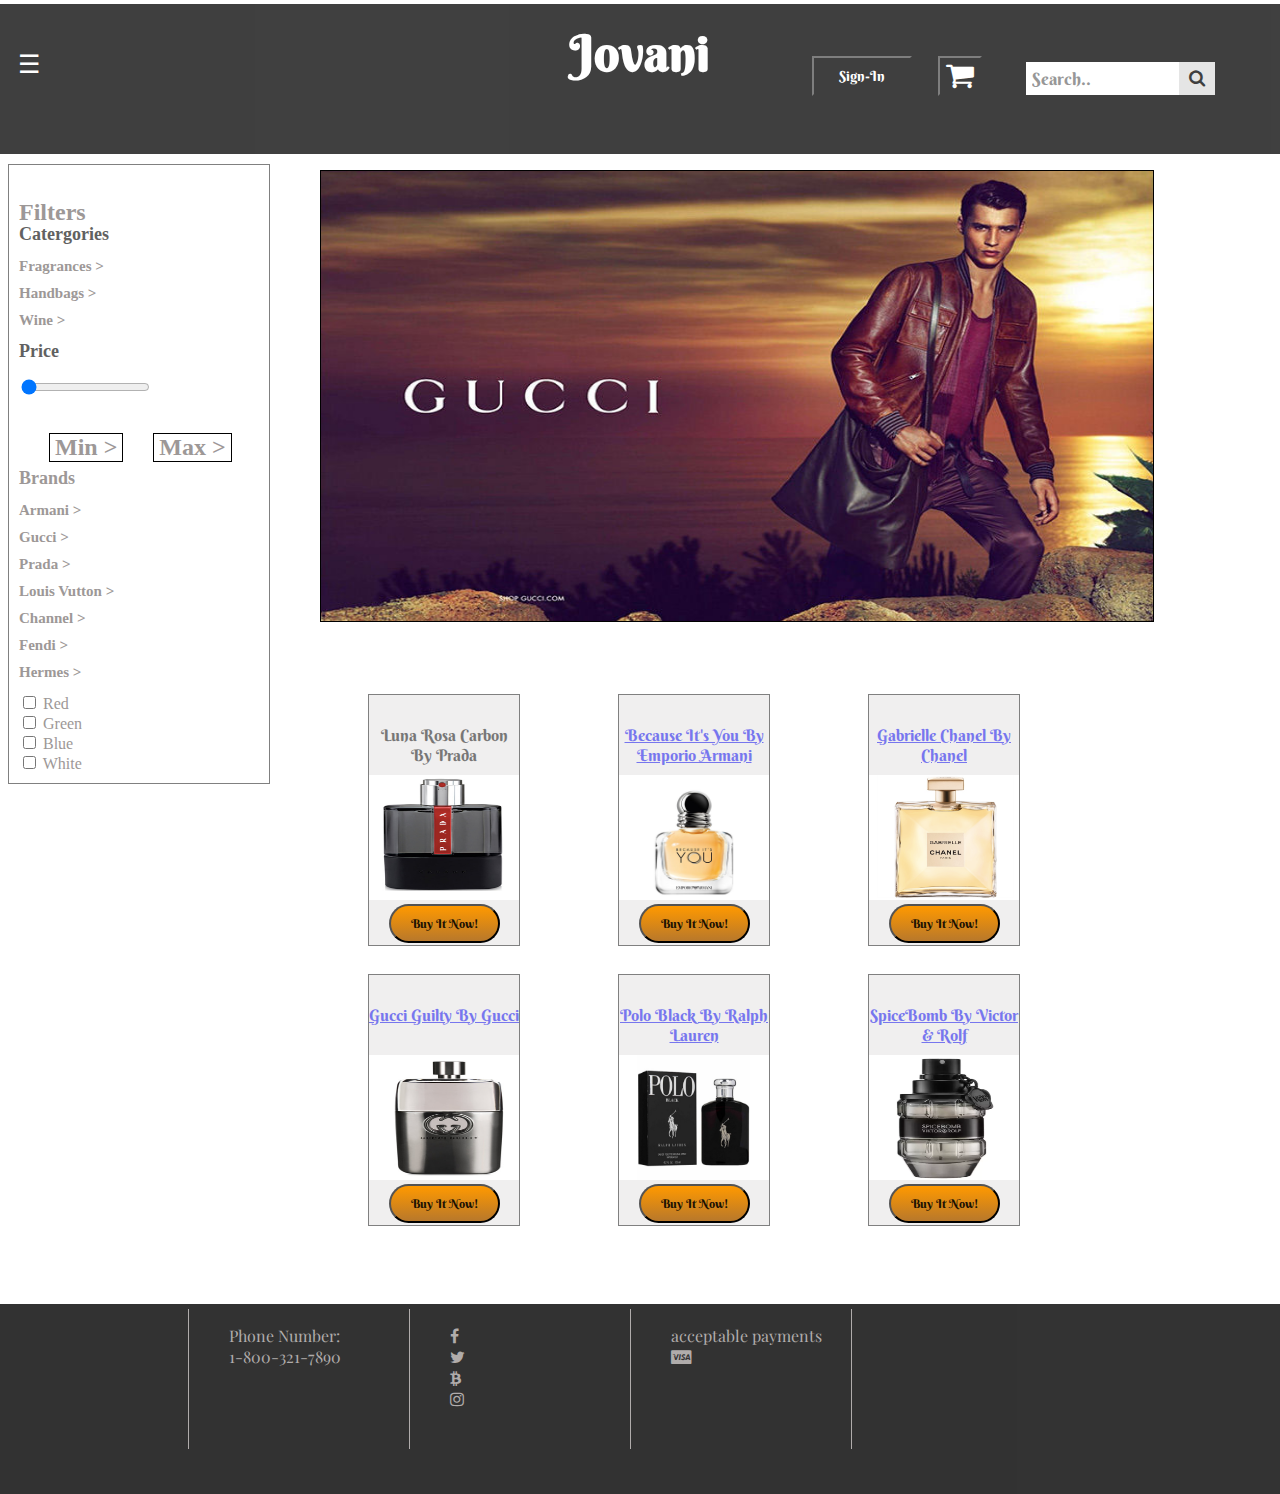
==== header1.html @ bf44b1c7 "Added next product" ====
<!DOCTYPE html>
<html>
	<head>
		<link rel="stylesheet" type="text/css" href="styleSheet.css">
		<link rel="stylesheet" href="https://maxcdn.bootstrapcdn.com/font-awesome/4.5.0/css/font-awesome.min.css">
		<!-- <link href="https://fonts.googleapis.com/css?family=Poppins" rel="stylesheet"> -->
		<link href="https://fonts.googleapis.com/css?family=Berkshire+Swash" rel="stylesheet">
		<link href="https://fonts.googleapis.com/css?family=Playfair+Display" rel="stylesheet">
		<!-- <link href="https://fonts.googleapis.com/css?family=Indie+Flower" rel="stylesheet"> -->
		<title>Luxury Handbags, Fragrances, and Wine</title>
	</head>
	<body>
		<div id="header">
			<h1> Jovani </h1> <!-- random name that I thought of rhymes with Armani combines my Aasim's last name and Jovan's first name  -->
			<p id="userName"></p>
			<button id = "signIt" onclick="openSign()">Sign-In</button>
			<button class = "cart"><i class="fa fa-shopping-cart"></i></button>
			<div class = "topnav">
				<input type ="text" placeholder = "Search..">
				<button type="submit"><i class = "fa fa-search"></i></button> 
			</div>


			<div id= "main"> <!-- Side Navigation Bar-->
				<div id = "mySidenav" class="sidenav">
					<a href = "javascript:void(0)" class ="closebutton" onclick="closeNav()">&times;</a>
					<a href="#">About</a>
					<a href="#">Services</a>
					<a href="#" onclick="extend()" id="invent" >Inventory +</a>
					<div id="expandInventory">
						<a href="#"><p>Armani</p></a>
						<a href="#"><p>Gucci</p></a>
						<a href="#"><p>Prada</p></a>
						<a href="#"><p>Louis Vutton</p></a>
						<a href="#"><p>Channel</p></a>
						<a href="#"><p>Fendi</p></a>
						<a href="#"><p>Hermes</p></a>
					</div>
					<a href="#">Contact</a>
				</div>
				<span onclick="openNav()"><a href="#">&#9776;</a></span>	
			</div>
		</div> <!-- Close side navigation bar-->
	
		<div id="signBg"> <!-- Sign In Form -->
			<div id="signForm">
				<p id="signHead">
					Jovani<br/> Sign in to Jovani
				</p>
				<div id="closeB" title="close sign in form" onclick="closeSign()">
					<p>
						X
					</p>
				</div>
				<input type="text" id="myText" value="" placeholder="User Name"> <br/>
				<form>
					<input type="text" name="password" placeholder="Password"><br/>		
				</form><br/>
				<input id="subButton" type="submit"  onclick="submitSign()">
				<a href="#" id="forgotPasword">Forgot Pasword</a> 
			</div>
		</div> <!-- end of sign in form -->
				<!--- SlideShow block start -->
		<div class"slideShow" style="max-width:200px">
			<img class="slidePic" src="images/handBags.jpg" style="width:65%">
			<img class="slidePic" src="images/handBags2.jpg" style="width:65%">
			<img class="slidePic" src="images/handBags3.jpg" style="width:65%">
			<img class="slidePic" src="images/Gucci-Mini-Fragrance-Set-for-Women-4-.jpg" style="width:65%">
		</div>
				<!-- SlideShow end -->
		<div class="sideBar">
			<h1>Filters</h1>
			<break>
			<h2>Catergories</h2>
			<h3><a href="#">Fragrances ></a></h3>
			<h3><a href="#">Handbags ></a> </h3>
			<h3><a href="#">Wine ></a> </h3>
			<h2>Price</h2>
			<input type="range" min="0" value="10" max="100000" class="slider" id="sideBarSlider">
			<div class="priceButtonsSideBar">
				<div class="Button">
					<a href="#"><h1>Min ></h1></a>
				</div>
				<div class="Button">
					<a href="#"><h1>Max > </h1></a>
				</div>
			</div>
			<br/><br/><br/>
			<h2><a href="#">Brands</h2>
			<h3><a href="#">Armani ></a></h3>
			<h3><a href="#">Gucci ></a> </h3>
			<h3><a href="#">Prada > </a></h3>
			<h3><a href="#">Louis Vutton ></a> </h3>
			<h3><a href="#">Channel ></a></h3>
			<h3><a href="#">Fendi ></a></h3>
			<h3><a href="#">Hermes ></a></h3>
			<div class="checkboxSideBox">
				<label> 
					<input type="checkbox" >
						Red
				</label>
				<br/>
				<label> 
					<input type="checkbox" >
						Green
				</label>
				<br/>
				<label> 
					<input type="checkbox" >
						Blue
				</label>
				<br/>
				<label> 
					<input type="checkbox" >
						White
				</label>
				<br/>
			</div>
		</div>

		<div class = "products"> <!--this is the section for products -->

			<div class = "itemBlob">
				<div class = "itemHead">
					<p>Luna Rosa Carbon By Prada</p>
				</div>
				<div class = "itemImage">
					<img src="images/perfume2.jpg" alt = "perfume">
				</div>
				<div class = "itemBottom">
					<button class = "buy">Buy It Now!</button>
				</div>
			</div>

			<a href = "#" id = "modalPopup" onclick="modalOpen()">
			<div class = "itemBlob" id = "p1">
				<div class = "itemHead">
					<p>Because It's You By Emporio Armani</p>
				</div>
				<div class = "itemImage" id = "itemImage1">
					<img src="images/perfume1.jpg" alt = "perfume">
				</div></a>
				<div class = "itemBottom">
					<button class = "buy">Buy It Now!</button>
				</div>

			<div id = "itemPop">
	<!-- <div id = "itemPopout">
		<p id= "itemName">
		</p>
	<div id = "closeI" title="close product popout" onclick="closePop">

	<p>X</p>
 -->
 			<!-- <button id = "myBtn">Open Modal </button> -->

 			<div id = "myModal" class = "modal">
 			
 			<div class ="modal-content">
 				<span class = "close">&times;</span>
 			
 			<img id = "modalImage" src = "images/perfume1.jpg" >
 			<p>Fragrance for her with notes of Vanilla, Raspberry and Rose. The fragrance plays with her powers of seduction as vanilla mixes with musk, revealing a complex and incredibly deep sensuality. Bold and immediately captivating, her fragrance expresses the urgency of a love that takes every chance to declare itself: BECAUSE IT’S YOU. </p>
 			<button class = "priceAndPurchase">1.7 fl oz 59.99</button>

				</div>
			</div>
			</div>
		</div>

		<a href = "#" id = "modalPopup" onclick="modalOpen()">
			<div class = "itemBlob" id = "p2">
				<div class = "itemHead">
					<p>Gabrielle Chanel By Chanel</p>
				</div>
				<div class = "itemImage">
					<img src="images/perfume4.jpg" alt = "perfume">
				</div>
		</a>
				<div class = "itemBottom">
					<button class = "buy">Buy It Now!</button>
				</div>
			</div>
			
			
			<a href = "#" id = "modalPopup" onclick="modalOpen()">
			<div class = "itemBlob" id = "p3">
				<div class = "itemHead">
					<p>Polo Black By Ralph Lauren</p>
				</div>
				<div class = "itemImage">

					<img src="images/perfume3.jpg" alt = "perfume">
				</div>
		</a>
				<div class = "itemBottom">
					<button class = "buy">Buy It Now!</buttaon>
				</div>
			
				</div>
			<a href = "#" id = "modalPopup" onclick="modalOpen()">
			<div class = "itemBlob" id = "p4">
				<div class = "itemHead">
					<p>Gucci Guilty By Gucci</p>
				</div>
				<div class = "itemImage">
					<img src="images/perfume5.jpg" alt = "perfume">
				</div>
		</a>
				<div class = "itemBottom">
					<button class = "buy">Buy It Now!</button>
				</div>
			</div>
				
				<a href = "#" id = "modalPopup" onclick="modalOpen()">
			<div class = "itemBlob" id = "p5">
				<div class = "itemHead">
					<p>SpiceBomb By Victor & Rolf</p>
				</div>
				<div class = "itemImage">

					<img src="images/perfume6.jpg" alt = "perfume">
				</div>
		</a>
				<div class = "itemBottom">
					<button class = "buy">Buy It Now!</buttaon>
				</div>
			
				</div>

		</div>

		</div>


			<!-- <a href = "#" id = "modalPopup" onclick="modalOpen()">
			<div class = "itemBlob" id = "p3">
				<div class = "itemHead">
					<p>Because It's You By Emporio Armani</p>
				</div>
				<div class = "itemImage">
					<img src="images/perfume1.jpg" alt = "perfume">
				</div>
		</a>
				<div class = "itemBottom">
					<button class = "buy">Buy It Now!</button>
				</div>
			</div>

			<a href = "#" id = "modalPopup" onclick="modalOpen()">
			<div class = "itemBlob" id = "p4">
				<div class = "itemHead">
					<p>Because It's You By Emporio Armani</p>
				</div>
				<div class = "itemImage">
					<img src="images/perfume1.jpg" alt = "perfume">
				</div>
		</a>
				<div class = "itemBottom">
					<button class = "buy">Buy It Now!</button>
				</div>
			</div>

			<a href = "#" id = "modalPopup" onclick="modalOpen()">
			<div class = "itemBlob" id = "p5">
				<div class = "itemHead">
					<p>Because It's You By Emporio Armani</p>
				</div>
				<div class = "itemImage">
					<img src="images/perfume1.jpg" alt = "perfume">
				</div>
		</a>
				<div class = "itemBottom">
					<button class = "buy">Buy It Now!</button>
				</div>
			</div>

			<a href = "#" id = "modalPopup" onclick="modalOpen()">
			<div class = "itemBlob" id = "p6">
				<div class = "itemHead">
					<p>Because It's You By Emporio Armani</p>
				</div>
				<div class = "itemImage">
					<img src="images/perfume1.jpg" alt = "perfume">
				</div>
		</a>
				<div class = "itemBottom">
					<button class = "buy">Buy It Now!</button>
				</div>
			</div>

			<a href = "#" id = "modalPopup" onclick="modalOpen()">
			<div class = "itemBlob" id = "p7">
				<div class = "itemHead">
					<p>Because It's You By Emporio Armani</p>
				</div>
				<div class = "itemImage">
					<img src="images/perfume1.jpg" alt = "perfume">
				</div>
		</a>
				<div class = "itemBottom">
					<button class = "buy">Buy It Now!</button>
				</div>
			</div>

			<a href = "#" id = "modalPopup" onclick="modalOpen()">
			<div class = "itemBlob" id = "p8">
				<div class = "itemHead">
					<p>Because It's You By Emporio Armani</p>
				</div>
				<div class = "itemImage">
					<img src="images/perfume1.jpg" alt = "perfume">
				</div>
		</a>
				<div class = "itemBottom">
					<button class = "buy">Buy It Now!</button>
				</div>
			</div> -->

		<!-- <div id="body">
			<div class="itemBlock"> <! here starts the division for item description with picture  -->
				<!-- <div class="itemBlockHeder"> --> <!-- this is the heder for the item division -->
					<!-- <a href="#"><h1>Name Of The Poduct</h1></a> -->
			<!-- 	</div>	 -->						<!-- ending the header division of the item  -->
				<!-- <div class="itemBlockBody" --><!--  this is the division for the body of the item where the pictures will take a place  -->
					<!-- <img src="images/perfume1.jpg" alt="parfume"> --> <!-- this is the image of the product -->
				<!-- </div> -->						<!-- end of the body devision for the item  -->
				<!-- <div class="itemBlockFooter"> --><!--  this is the footer of the item devision where we preset price etc... -->
					 						<!-- ending of the footer of the item devision  -->
			<!-- </div>	 -->				<!-- here ends the division for item description with picture  -->
			<!-- <h1>this is body</h1> -->
		<!-- </div> -->
		
		<div id="donut">
			<div class="donutBox">
				<ul>
					<li>Phone Number:</li>
					<li><a href="#">1-800-321-7890</a></li>
				</ul>
			</div>
			<div class="donutBox">
				<ul>
					<li><a href="https://www.facebook.com" target="_blank"><i class="fa fa-facebook"></i></a></li>
					<li><a href="https://www.twitter.com" target="_blank"><i class="fa fa-twitter"></i></a></li>
					<li><a href="https://commerce.coinbase.com/shopify" target="_blank"><i class="fa fa-bitcoin"></i></a></li>
					<li><a href="https://www.instagram.com" target="_blank"><i class="fa fa-instagram"></i></a></li>
				</ul>
			</div>
			<div class="donutBox">
				<ul>
					<li>acceptable payments</li>
					<li><i class="fa fa-cc-visa"></i></li>
				</ul>
			</div>
			<div class="donutBox">
			</div>
		</div> 
	</body>

</html>

<script> 
//////////////////////////////////////////////////////////////////
// side navigation
function openNav() { 
	document.getElementById("mySidenav").style.width = "250px"; 
}
function closeNav() {
	document.getElementById("mySidenav").style.width = "0px";
}
</script>
<script type="text/javascript">
function extend(){
	var ch = document.getElementById("expandInventory");
	if(ch.style.display==="none"){
		ch.style.display ="block";
		document.getElementById("invent").innerHTML ="Inventory -"
	}
	else{
		ch.style.display = "none";
		document.getElementById("invent").innerHTML ="Inventory +"
	}
}
// ending side navigation
////////////////////////////////////////////////////////////

////////////////////////////////////////////////////////////
// slideShow function
var slidePosition = 0;
		slide();
		function slide (){
			var x;
			var y= document.getElementsByClassName("slidePic");
			for(x = 0; x< y.length; x++){
				y[x].style.display = " none ";			
			}
			slidePosition++;
			if( slidePosition > y.length) {slidePosition = 1}
			y[slidePosition - 1].style.display = "block";
			setTimeout(slide, 2000);
		}
// end of slideShow
///////////////////////////////////////////////////////////
	
</script>

<script type="text/javascript">
	
	var signDiv = document.getElementById("signBg");
function openSign(){
		signDiv.style.display = "block";
	}
	function closeSign(){
		signDiv.style.display = "none";
	}
	function submitSign(){
		
		var b = document.getElementById("signIt");
		var n = document.getElementById("myText").value;
		signDiv.style.display = "none";
		b.style.display ="none";
		document.getElementById("userName").innerHTML = "Welcome "+ n;
	}
</script>

<script> //The following code is used to make popups of the products


var modal = document.getElementById('myModal');
// var btn = document.getElementById('myBtn');
// var itemImage2 = document.getElementById('perfume').src;

var span = document.getElementsByClassName("close")[0];

// btn.onclick = function() {
// 	modal.style.display = "block";
// }
span.onclick = function() {
	modal.style.display = "none";
}
// document.getElementById(modalImage).src = itemImage2;
window.onclick = function(event) {
	if(event.target == modal) {
		modal.style.display = "none";
	}
};
</script>
<script>
function modalOpen(){
	modal.style.display = "block"
} 

// window.onclick = function(event){
// 	if(event.target == modal) {
// 		modal.style.display = "none";
// 	}
// }
</script>

<!-- utilized some Javascript functions to make the nav bar open and close  -->
---- styleSheet.css ----
@media(max-width: 3400px) {

#header{
	max-width: 1300px;
	height: 100px;
	max-width: 3300px;
	height: 150px;
	/*border: 2px solid red;*/
	background: black;
	/*font-family: 'Popins', sans-serif;*/
	/*font-family: 'Indie Flower', cursive;*/
	font-family: 'Berkshire Swash', cursive;
	color: white;
	text-align:center;
	opacity: .75;
	margin: -30px -10px 0px -10px;
	/*margin: -21px -20px 0px -10px;*/
}
h1 {
	position:relative;
	top:18.5px;
	font-size:50px;
}

body {
	
}
#signBg{
	position: fixed;
	top:0;
	left: 0;
	width:100%;
	height:100%;
	background-color: rgba(0, 0, 0, 0.7);
	display: none;
	z-index: 2;
	
}
#signForm{
	position: absolute;
	width: 400px;
	height: 300px;
	border: 1px solid black;
	background-color: white;
	top:50%;
	left:50%;

	margin-top: -250px;
	margin-left: -100px;
	box-shadow: 0 5px 5px 0px black	;

}
#signForm input{
	margin:10px 0 0 5px;
	padding: 10px;
	width:90%;
	border-radius: 5px;
	text-align: center;
}
#subButton{
	margin: -10px 0 0 16.5px !important;
	background-color: gray;
	color:white;
	cursor: pointer;
}
#closeB{
	position: absolute;
	width: 25px;
	height: 25px;
	border: 2px solid white;
	border-radius: 50%;
	text-align:center;
	top:5px;
	right:5px;
	font-weight: bold;
	cursor: pointer;

}
#closeB p{
	margin-top:5px;
	color:white;
}
#signHead{
	background-color: black;
	color: white;
	opacity: 0.7;
	text-align: center;
	margin-top: 0px;
}
#forgotPasword{
	color:red;
	text-decoration: none;
	text-align: center;
	float:right;
	margin:10px;
}
/*#userName{
	color:white;
	z-index: 2;
}*/
.buy{
  background: #ff9900;
  background-image: -webkit-linear-gradient(top, #ff9900, #b8782b);
  background-image: -moz-linear-gradient(top, #ff9900, #b8782b);
  background-image: -ms-linear-gradient(top, #ff9900, #b8782b);
  background-image: -o-linear-gradient(top, #ff9900, #b8782b);
  background-image: linear-gradient(to bottom, #ff9900, #b8782b);
  -webkit-border-radius: 28;
  -moz-border-radius: 28;
  border-radius: 28px;
  font-family: Georgia;
  color: #1a1103;
  font-size: 12px;
  padding: 10px 20px 10px 20px;
  text-decoration: none;
  font-family: 'Berkshire Swash', cursive;
}

.buy:hover{
  background: #3cb0fd;
  background-image: -webkit-linear-gradient(top, #3cb0fd, #3498db);
  background-image: -moz-linear-gradient(top, #3cb0fd, #3498db);
  background-image: -ms-linear-gradient(top, #3cb0fd, #3498db);
  background-image: -o-linear-gradient(top, #3cb0fd, #3498db);
  background-image: linear-gradient(to bottom, #3cb0fd, #3498db);
  text-decoration: none;
  cursor:pointer;
}
.slidePic{
	position:absolute !important;
	top:170px;
	left:320px !important;
	width:100px;
	height:450px;
	border:1px solid black;
}
/*
#body{
	max-width:1700px;
	height:800px;
	max-width:3700px;
	height:600px;
	border: 2px solid blue;
	margin: -22px -20px 0px -10px;
	background-color:white;
}*/
.topnav button{
	float:right;
	position:relative;
	left:300px;
	bottom:45px;
	padding:6px 10px;
	margin-top: 8px;
	margin-right: 16px;
	background: #ddd;
	font-size:17.5px;
	border: none;
	cursor: pointer;
	/*overflow:hidden;
	background-color: #e9e9e9;*/
}
/*.fas {
	float: right;
	font-size:17px;
	/*float:left;*/
.cart{
	float:right;
	position:relative;
	bottom:43px;
	left:-180px;
	background:black;
	color:white;
	font-size: 30px;
	cursor: pointer;

}

}

.topnav input[type=text] {
	float:right;
	position: relative;
	left: 95px;
	bottom:45px;
	padding:6px;
	border: none;
	margin-top: 8px;
	margin-right: 16px;
	font-size: 17px;
	font-family: 'Berkshire Swash', cursive;
}
.sidenav{ /*this is the side navigation bar itself */
	height:100%;
	width: 0;
	position: fixed;
	z-index:3; /*the zindex allows us to keep the side nav in front of the screen*/ 
	top: 0; /*utilized for the position of the start point of drawing*/
	left: 0;
	background-color: black;
	overflow-x: hidden;
	padding-top: 60px;
	transition: 0.5s; /*this element did not seem to work since it was not highlighted blue */


}
.sidenav a{ /*this is the interaction between the side nav and navigation on the website*/
	padding: 8px 8px 8px 32px;
	text-decoration: none;
	font-size: 25px;
	color: #818181;
	display: block;
	transition: 0.3s;
}
.sidenav a:hover{ /*this is the ability to hover over the side nav*/
	color: #f1f1f1;
}
.sidenav .closebtn { /*this is used to close the side nav "x-button"*/
	position: absolute;
	top: 0;
	right: 25px;
	font-size: 36px;
	margin-left: 50px;
}
#expentInventory{
	display: none;
	
}
#expentInventory a{
	padding: 0;
	margin-left:32px;
	font-size: 16px !important;
}

#main { /*this was in order to maintain the positioning of the overall nav bar */
	transition: margin-left .5s;
	padding: 20px;
}
#main a{
	text-align: left;
	text-decoration: none;
	color:white;
}
#main span{
	float:left;
	position: relative;
	top: -70px;
	font-size:25px;
}
@media screen and (max-height: 450px) {
	.sidenav {padding-top: 15px;}
	.sidenav a{font-size: 18px;}
}
.modal {
	display:none;
	position:fixed;
	z-index:1;
	left:0;
	top:0;
	width:100%;
	height:100%;
	overflow:auto;
	background-color:rgb(0, 0, 0);
	background-color:rgb(0,0,0,0.4);
}
.modal-content{
	background-color: #fefefe;
	margin:15% auto;
	padding:20px;
	border: 1px solid #888;
	width: 80%;
}
.close {
	color:#aaa;
	float:right;
	font-size:28px;
	font-weight:bold;
}
.close:hover,
.close:focus {
	color:black;
	text-decoration:none;
	cursor:pointer;
}
.itemBlob{    
	width:150px;
	height:250px;
	border: 1px solid gray;
	background-color: #f0efef;
	margin: 30px;
	margin: 10px 10px 10px 10px;
	/*float:right;*/
	/*float:left;*/
	/*position:relative !important;
	top:-600px !important;*/
	/*bottom: ;*/
	/*ottom: 400px;*/
	/*right:  300px;*/
}
/*made change*/
.products{
	position:relative !important;
	top:-100px !important;
	left:350px;
	right:0px;
	height:500px;
	width:500px;
/*end change*/
} /* closing the item block */
#p1 {
	/*float:left;*/
	position:relative;
	top:-262px;
	left:250px;
}					
#p2 {
	position:relative;
	top:-524px;
	left:500px;
}
#p3{
	position:absolute;
	top:270px;
	left:250px;
}
#p4{
	position:absolute;
	top:270px;
}
#p5{
	position:absolute;
	top:270px;
	left:500px;
}
/*itemBox a{
	text-de*/ /* style for the links in the item block */
.imagePosition{
	position:relative;
}
.itemHead{  /*new devision inside the item block that present the header of the devision */
	height:50px;
	margin-top:30px;
	font-family: 'Berkshire Swash', cursive;
	text-align:center;
	/*background: gray;*/
	opacity: 0.5;
} /* closing the header division of the item block devision */
.itemImage img{ 
	width:150px;
	height:125px;
	 /*styling the images inside of the item block */
}					/* closing images styling */
.itemBottom {  /*style for the paragraph of the footer devision that is part of the item block */
	text-align: center; /* givin center align to the paragraph */
}						/* closing paragraph style */
#donut{ 		/*starting style for the footer of the page*/
	position:relative;
	top:0px;
	max-width:3300px;
	height:180px;
	background-color: black;
	opacity: .8;
	color: black;
	font-family: 'Playfair Display', serif;
	/*margin: -23px 6px 0px -10px;*/
	padding: 5px 0px 5px 170px;
	margin:10px -20px -10px -10px;
}
.donutBox{
	/*text-align: center;*/
	float:left;
	margin-left:20px;
	width:200px;
	height:140px;
	border-left: 1px solid #9D9897;
	color:#9D9897;
	padding: 0;
}
.donutBox a{
	text-decoration: none;
	color:#9D9897;
}
.donutBox ul{
	list-style-type: none;
}
#signIt{ /* This is the sign in button, will turn this into class */ 
	float: right;
	position:relative;
	top: -43px;
	right: 350px;
	width: 100px;
	height: 40px;
	background-color:black;
	color: white;
	font-size:14px;
	font-family: 'Berkshire Swash', cursive;
	/*padding-right:20px;*/
	/*margin-right:20px;*/
	display: block;
	cursor: pointer;
}
#userName{
	color: white;
	font-size: 20px;
	float: right;
	padding-right: 20px;
}
.sideBar{
	margin-top:30px;
	width:250px;
	/*height:600px;*/
	border: 1px solid gray;
	/*font-family: 'Source Sans Pro', sans-serif;*/
	color:#9D9897;
	padding:0px 0px 10px 10px;
	margin:10px 0 10px 0;
}
.sideBar a{
	text-decoration: none;
	color:#9D9897;
}
.sideBar h1{

	font-size:x-large;
}
.sideBar h2{
	font-size: 18px;
	color: rgb(97, 97, 97);
}
.sideBar h3{
	font-size: 15px;
	line-height:0.8;
}
.Button{
	float:left;
	margin-left:30px;
	/*padding:0px 5px 0px 5px;
	border: 1px solid black;*/

}
.Button h1{
	border:1px solid black;
	padding: 0 5px 0 5px;
}
.Button a{
	text-decoration: none;
	color:#9D9897;
}
.slider: webkit-slider-thumb{
	border-radius: 50%;
}
}
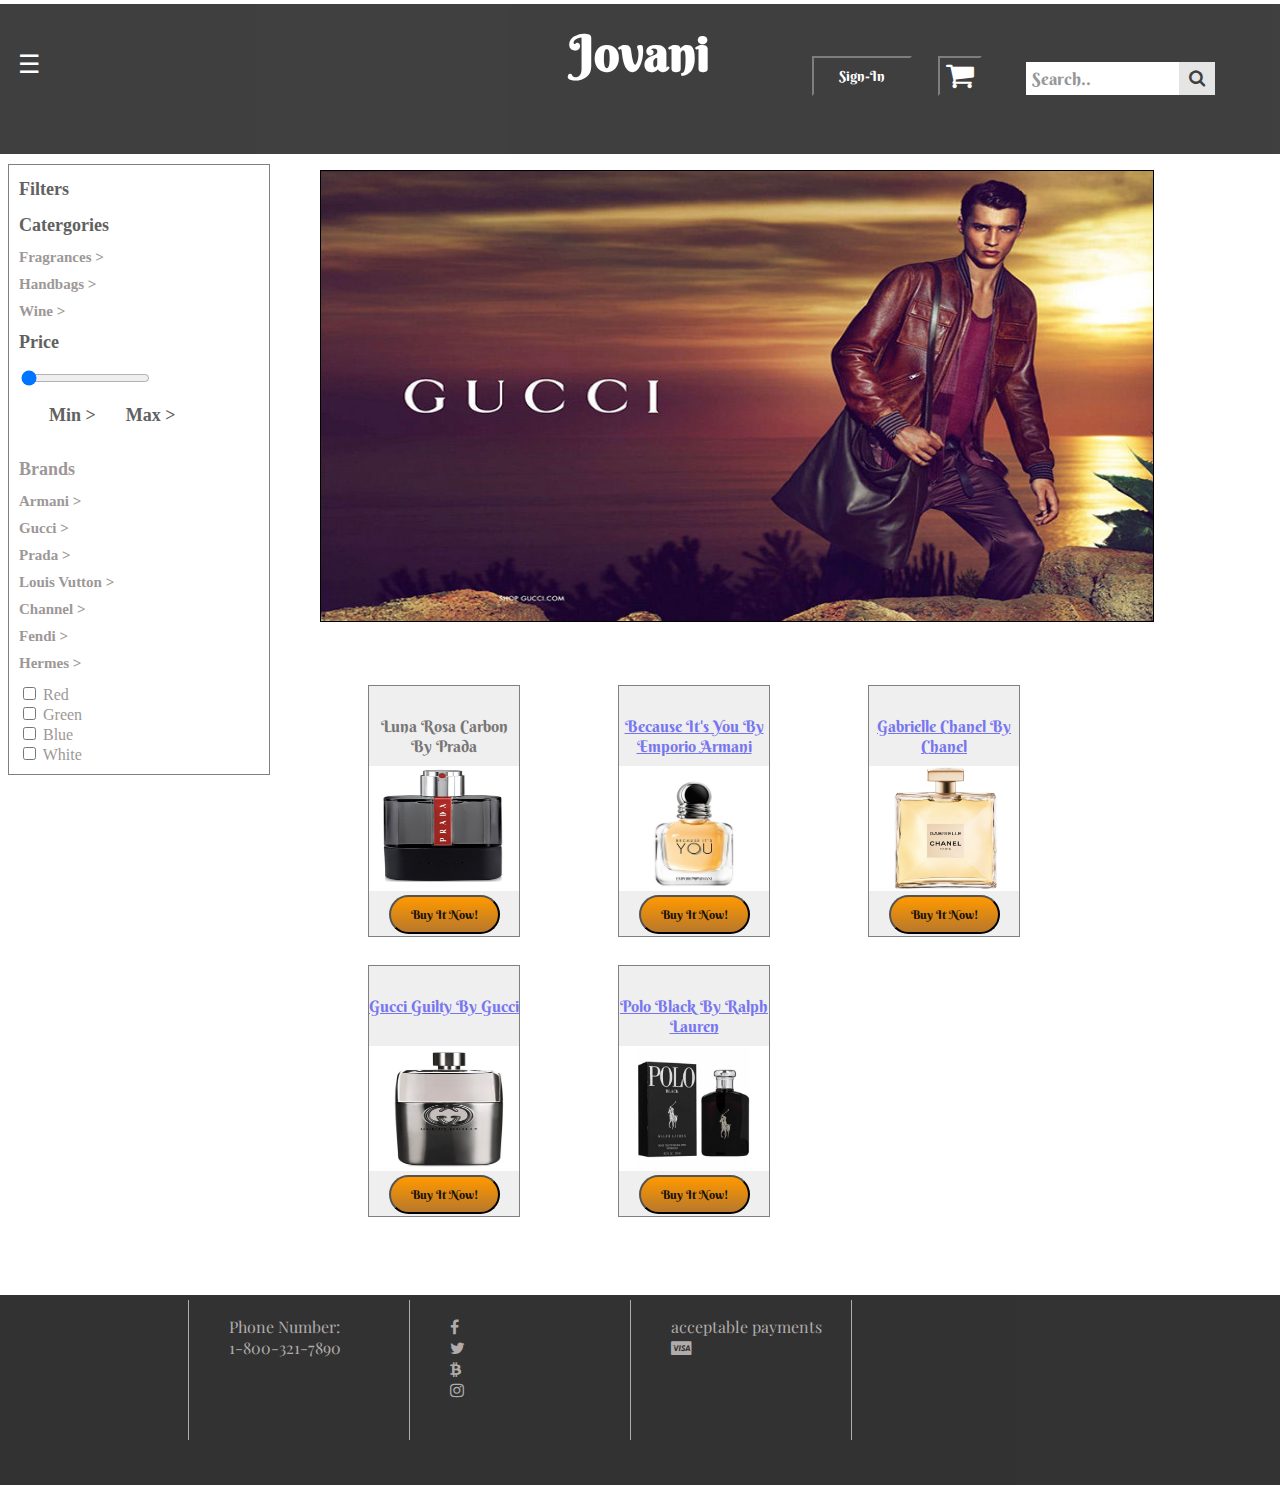
==== commit 1533c182: "fixed" ====
--- a/header1.html
+++ b/header1.html
@@ -27,7 +27,7 @@
 					<a href="#">About</a>
 					<a href="#">Services</a>
 					<a href="#" onclick="extend()" id="invent" >Inventory +</a>
-					<div id="expandInventory">
+					<div id="expentInventory">
 						<a href="#"><p>Armani</p></a>
 						<a href="#"><p>Gucci</p></a>
 						<a href="#"><p>Prada</p></a>
@@ -69,7 +69,7 @@
 		</div>
 				<!-- SlideShow end -->
 		<div class="sideBar">
-			<h1>Filters</h1>
+			<h2>Filters</h2>
 			<break>
 			<h2>Catergories</h2>
 			<h3><a href="#">Fragrances ></a></h3>
@@ -79,10 +79,10 @@
 			<input type="range" min="0" value="10" max="100000" class="slider" id="sideBarSlider">
 			<div class="priceButtonsSideBar">
 				<div class="Button">
-					<a href="#"><h1>Min ></h1></a>
+					<a href="#"><h2>Min ></h2></a>
 				</div>
 				<div class="Button">
-					<a href="#"><h1>Max > </h1></a>
+					<a href="#"><h2>Max > </h2></a>
 				</div>
 			</div>
 			<br/><br/><br/>
@@ -189,7 +189,7 @@
 					<p>Polo Black By Ralph Lauren</p>
 				</div>
 				<div class = "itemImage">
-
+				
 					<img src="images/perfume3.jpg" alt = "perfume">
 				</div>
 		</a>
@@ -212,21 +212,6 @@
 				</div>
 			</div>
 				
-				<a href = "#" id = "modalPopup" onclick="modalOpen()">
-			<div class = "itemBlob" id = "p5">
-				<div class = "itemHead">
-					<p>SpiceBomb By Victor & Rolf</p>
-				</div>
-				<div class = "itemImage">
-
-					<img src="images/perfume6.jpg" alt = "perfume">
-				</div>
-		</a>
-				<div class = "itemBottom">
-					<button class = "buy">Buy It Now!</buttaon>
-				</div>
-			
-				</div>
 
 		</div>
 
@@ -371,7 +356,7 @@
 </script>
 <script type="text/javascript">
 function extend(){
-	var ch = document.getElementById("expandInventory");
+	var ch = document.getElementById("expentInventory");
 	if(ch.style.display==="none"){
 		ch.style.display ="block";
 		document.getElementById("invent").innerHTML ="Inventory -"
--- a/styleSheet.css
+++ b/styleSheet.css
@@ -326,11 +326,6 @@
 	position:absolute;
 	top:270px;
 }
-#p5{
-	position:absolute;
-	top:270px;
-	left:500px;
-}
 /*itemBox a{
 	text-de*/ /* style for the links in the item block */
 .imagePosition{
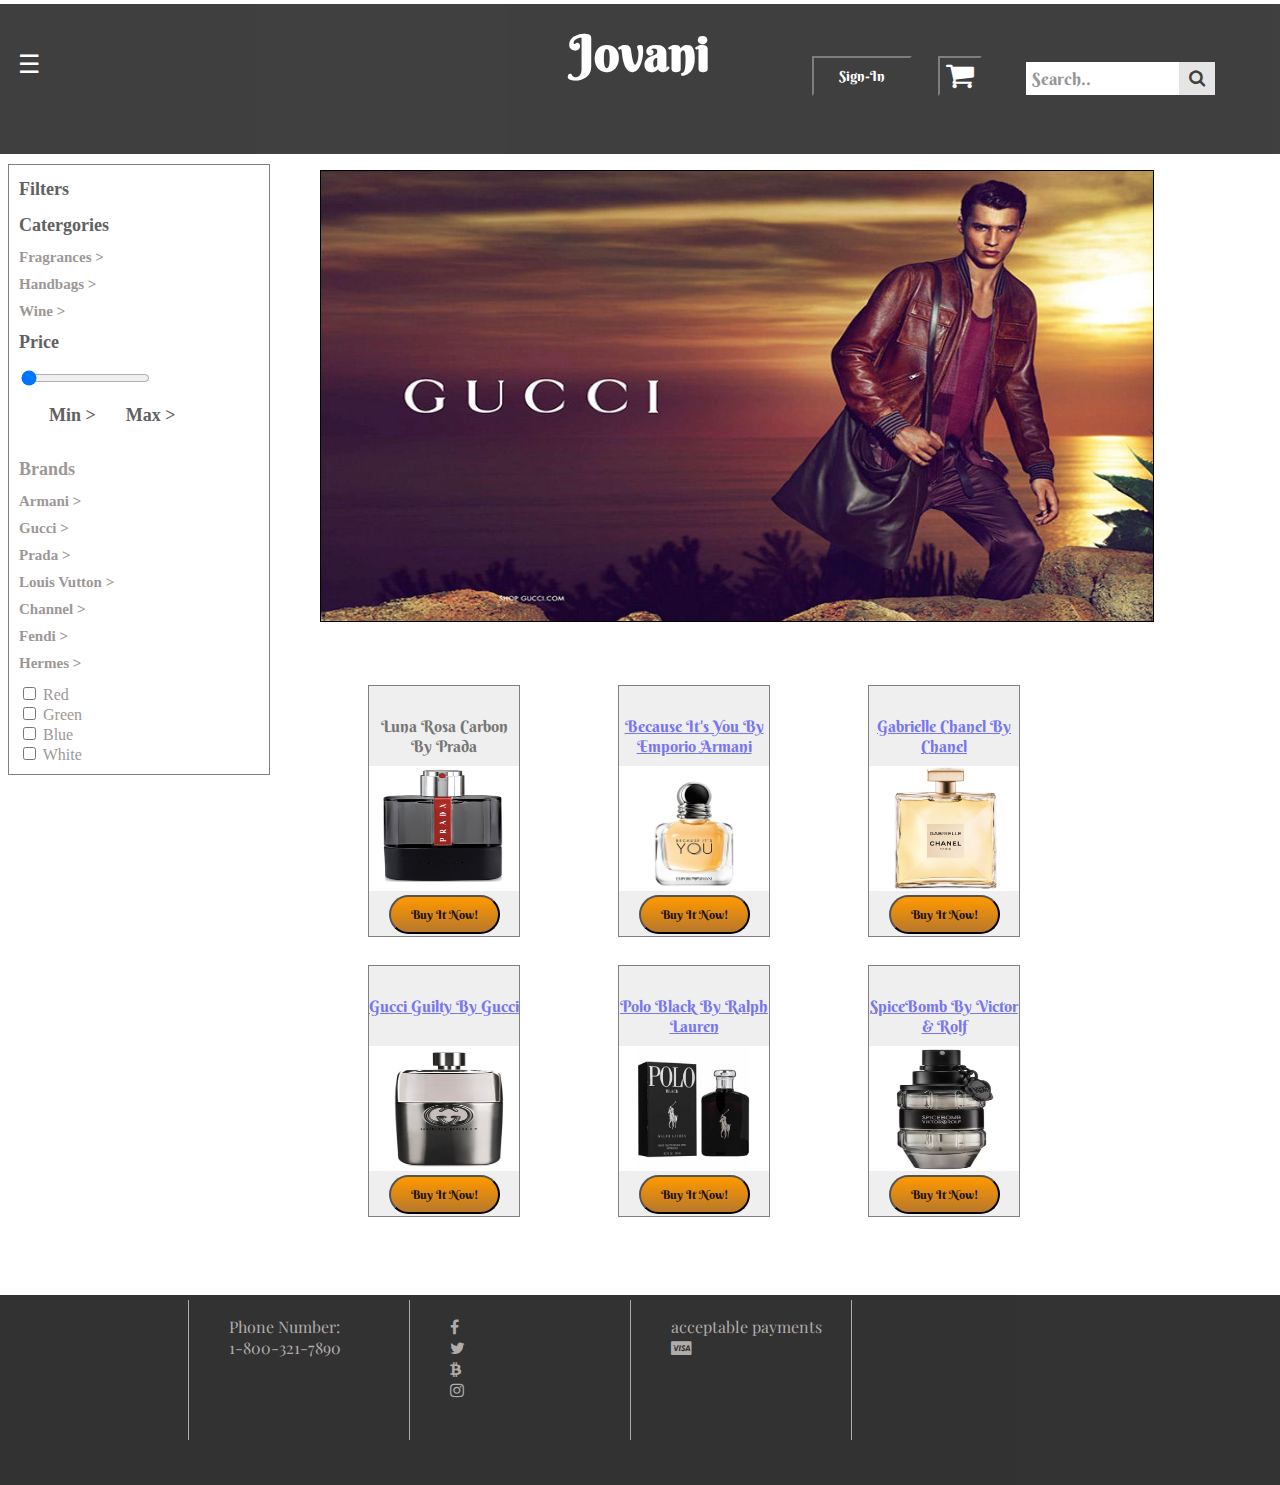
==== commit ca585013: "Updated Product" ====
--- a/header1.html
+++ b/header1.html
@@ -212,6 +212,21 @@
 				</div>
 			</div>
 				
+			<a href = "#" id = "modalPopup" onclick="modalOpen()">
+			<div class = "itemBlob" id = "p5">
+				<div class = "itemHead">
+					<p>SpiceBomb By Victor & Rolf</p>
+				</div>
+				<div class = "itemImage">
+
+					<img src="images/perfume6.jpg" alt = "perfume">
+				</div>
+		</a>
+				<div class = "itemBottom">
+					<button class = "buy">Buy It Now!</buttaon>
+				</div>
+			
+				</div>
 
 		</div>
 
--- a/styleSheet.css
+++ b/styleSheet.css
@@ -326,6 +326,11 @@
 	position:absolute;
 	top:270px;
 }
+#p5{
+	position:absolute;
+	top:270px;
+	left:500px;
+}
 /*itemBox a{
 	text-de*/ /* style for the links in the item block */
 .imagePosition{
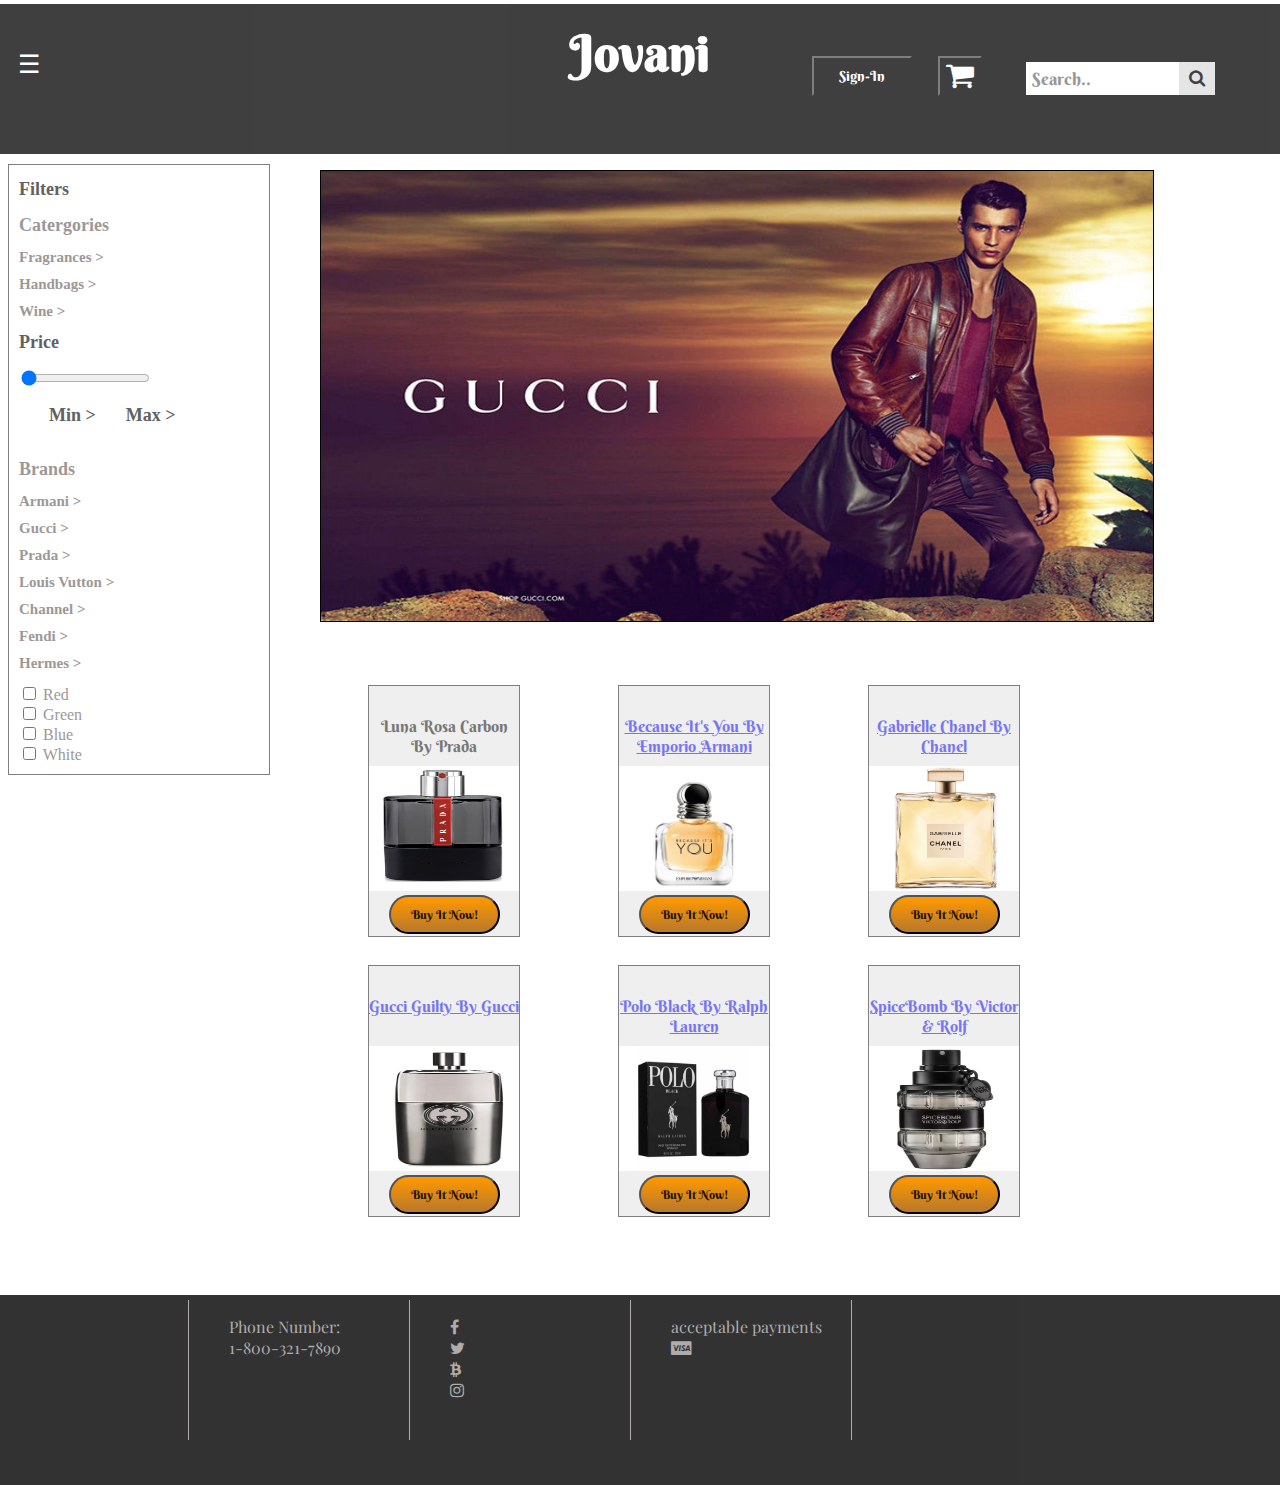
==== commit e1419005: "new" ====
--- a/header1.html
+++ b/header1.html
@@ -26,7 +26,7 @@
 					<a href = "javascript:void(0)" class ="closebutton" onclick="closeNav()">&times;</a>
 					<a href="#">About</a>
 					<a href="#">Services</a>
-					<a href="#" onclick="extend()" id="invent" >Inventory +</a>
+					<a href="#">Inventory <samp onclick="extend()" id="invent" style="cursor: pointer"> + </samp></a>
 					<div id="expentInventory">
 						<a href="#"><p>Armani</p></a>
 						<a href="#"><p>Gucci</p></a>
@@ -71,7 +71,7 @@
 		<div class="sideBar">
 			<h2>Filters</h2>
 			<break>
-			<h2>Catergories</h2>
+			<h2><a href="#">Catergories</a></h2>
 			<h3><a href="#">Fragrances ></a></h3>
 			<h3><a href="#">Handbags ></a> </h3>
 			<h3><a href="#">Wine ></a> </h3>
@@ -160,8 +160,11 @@
  				<span class = "close">&times;</span>
  			
  			<img id = "modalImage" src = "images/perfume1.jpg" >
- 			<p>Fragrance for her with notes of Vanilla, Raspberry and Rose. The fragrance plays with her powers of seduction as vanilla mixes with musk, revealing a complex and incredibly deep sensuality. Bold and immediately captivating, her fragrance expresses the urgency of a love that takes every chance to declare itself: BECAUSE IT’S YOU. </p>
+
+ 			<p><h2>Product Description</h2>Fragrance for her with notes of Vanilla, Raspberry and Rose. The fragrance plays with her powers of seduction as vanilla mixes with musk, revealing a complex and incredibly deep sensuality. Bold and immediately captivating, her fragrance expresses the urgency of a love that takes every chance to declare itself: BECAUSE IT’S YOU. </p>
  			<button class = "priceAndPurchase">1.7 fl oz 59.99</button>
+ 			<button class = "priceAndPurchase2">3.4 fl oz 79.99</button>
+
 
 				</div>
 			</div>
@@ -371,14 +374,16 @@
 </script>
 <script type="text/javascript">
 function extend(){
+
 	var ch = document.getElementById("expentInventory");
+	// ch.style.display="block";
 	if(ch.style.display==="none"){
 		ch.style.display ="block";
-		document.getElementById("invent").innerHTML ="Inventory -"
+		document.getElementById("invent").innerHTML ="-"
 	}
 	else{
 		ch.style.display = "none";
-		document.getElementById("invent").innerHTML ="Inventory +"
+		document.getElementById("invent").innerHTML ="+"
 	}
 }
 // ending side navigation
--- a/styleSheet.css
+++ b/styleSheet.css
@@ -240,6 +240,12 @@
 	text-decoration: none;
 	color:white;
 }
+#main a:hover{
+	color:white;
+	font-weight:bold;
+	background-color: #2f3235;
+
+}
 #main span{
 	float:left;
 	position: relative;
@@ -268,6 +274,7 @@
 	padding:20px;
 	border: 1px solid #888;
 	width: 80%;
+	font-family: 'Oswald', sans-serif;
 }
 .close {
 	color:#aaa;
@@ -331,9 +338,40 @@
 	top:270px;
 	left:500px;
 }
+#modalImage{
+	border:10px solid gray;
+	position:relative;
+	left:150px;
+}
+.modal-content p h2{
+	position:relative;
+	top:100px;
+	right:-200px;
+	padding:10px 560px 250px 0px;
+	/*font-family: 'Berkshire Swash', cursive;*/
+}
+/*.modal-content h1{
+	position:relative;
+	top:-400px;
+	right:400px;
+}*/
+.priceAndPurchase{
+	position:relative;
+	top:-200px;
+	left:-125px;
+
+	float:right;
+}
+.priceAndPurchase2{
+	position:relative;
+	top:-200px;
+	left:925px;
+}
 /*itemBox a{
 	text-de*/ /* style for the links in the item block */
 .imagePosition{
+	width:300px;
+	height:300px;
 	position:relative;
 }
 .itemHead{  /*new devision inside the item block that present the header of the devision */
@@ -418,6 +456,12 @@
 	text-decoration: none;
 	color:#9D9897;
 }
+.sideBar a:hover{
+	color:black;
+	font-weight:bold;
+	background-color: #a8a6a6s;
+	
+}
 .sideBar h1{
 
 	font-size:x-large;
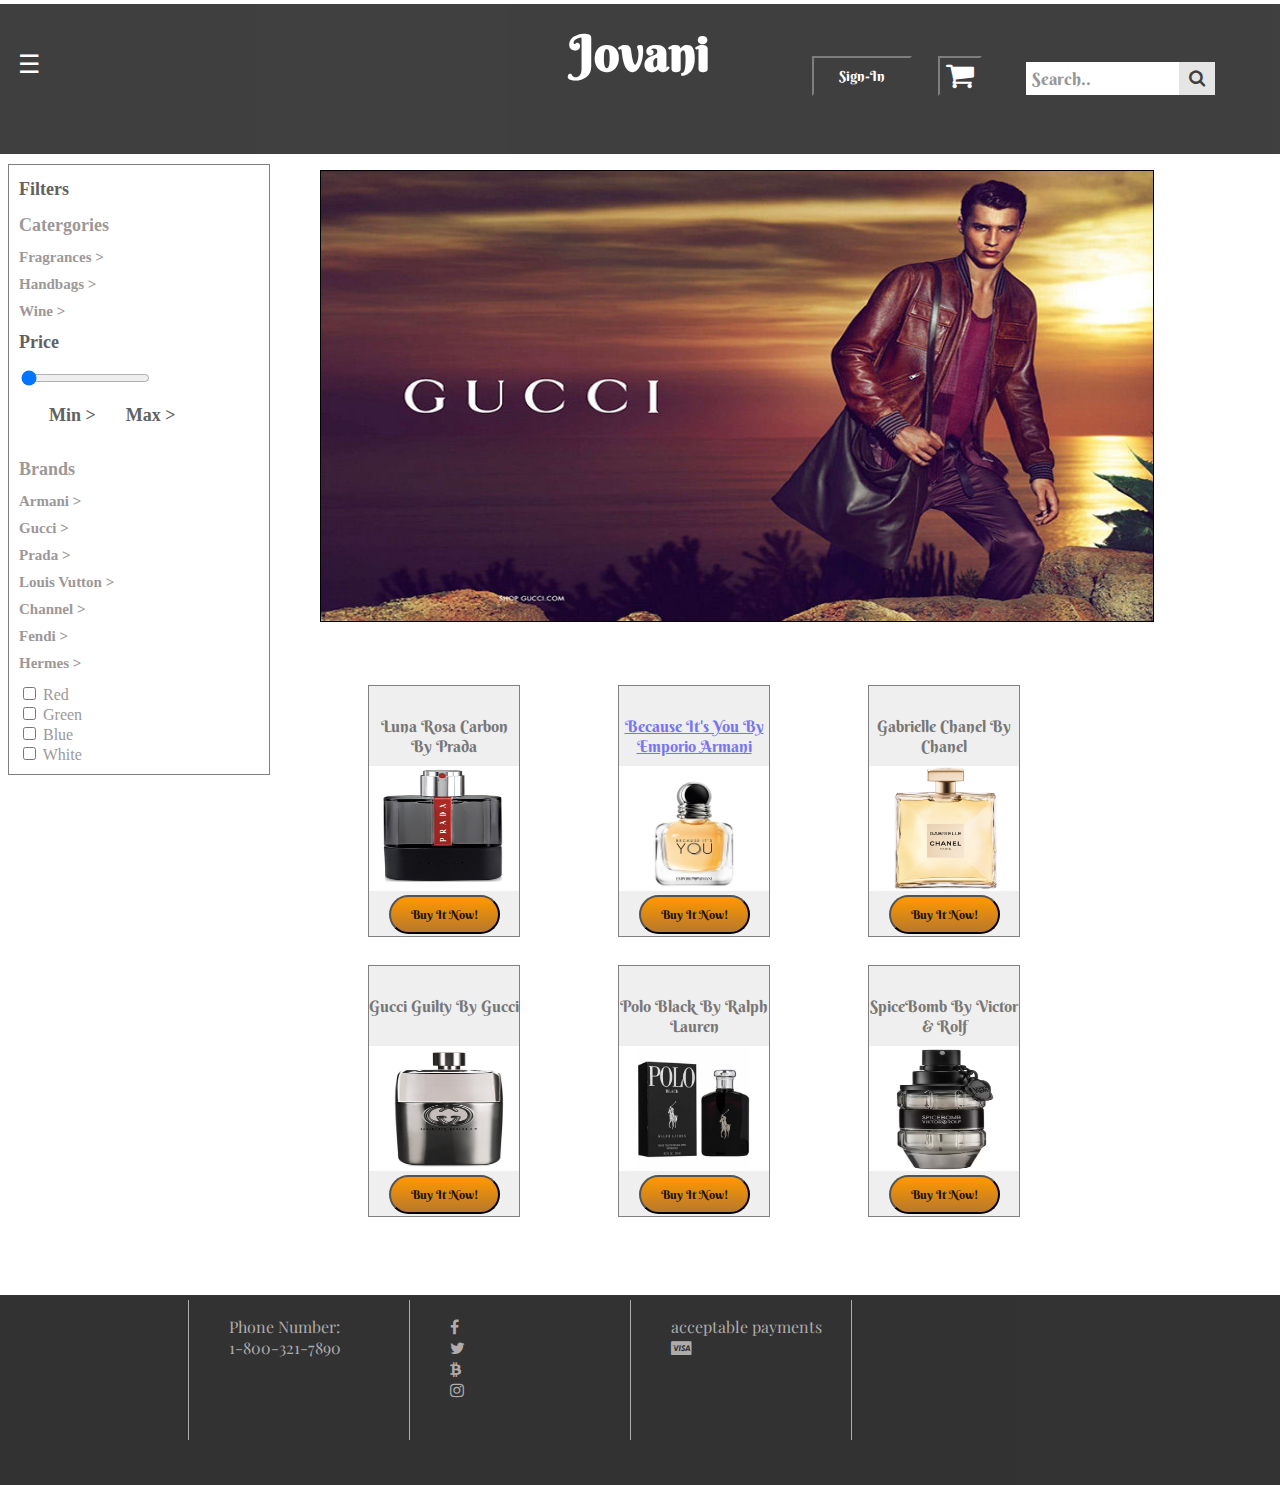
==== commit 64f2a61e: "Popout Complete" ====
--- a/header1.html
+++ b/header1.html
@@ -119,12 +119,11 @@
 		</div>
 
 		<div class = "products"> <!--this is the section for products -->
-
 			<div class = "itemBlob">
 				<div class = "itemHead">
 					<p>Luna Rosa Carbon By Prada</p>
 				</div>
-				<div class = "itemImage">
+				<div class = "itemImage" id = "p0">
 					<img src="images/perfume2.jpg" alt = "perfume">
 				</div>
 				<div class = "itemBottom">
@@ -161,17 +160,34 @@
  			
  			<img id = "modalImage" src = "images/perfume1.jpg" >
 
- 			<p><h2>Product Description</h2>Fragrance for her with notes of Vanilla, Raspberry and Rose. The fragrance plays with her powers of seduction as vanilla mixes with musk, revealing a complex and incredibly deep sensuality. Bold and immediately captivating, her fragrance expresses the urgency of a love that takes every chance to declare itself: BECAUSE IT’S YOU. </p>
+ 			<p><h2>Product Description</h2>Fragrance for her with notes of Vanilla, Raspberry and Rose. The fragrance plays with her powers of seduction as vanilla mixes with musk, revealing a complex and incredibly deep sensuality. Bold and immediately captivating, her fragrance expresses the urgency of a love that takes every chance to declare itself: BECAUSE IT’S YOU.</p>
  			<button class = "priceAndPurchase">1.7 fl oz 59.99</button>
  			<button class = "priceAndPurchase2">3.4 fl oz 79.99</button>
-
+ 			<h4>Original Price: $69.99</h4>
+ 			<h3>Sale: $59.99</h3>
+ 			<p id = "filling">Return Policy: Returnable within 30 days for a refund or Jovani credits.</p>
+ 			<div class = "miniImage">
+ 				<img src = "images/perfume7.jpg" alt = "small">
+ 				<!-- <img src = "images/perfume8.jpg" id = "small2" alt = "small2">
+ 				<img src = "images/perfume9.jpg" id = "small3" alt = "small3"> -->
+ 			</div>
+ 			<div class ="small2">
+ 				<img src = "images/perfume8.jpg" alt = "small2">
+ 			</div>
+ 			<div class = "small3">
+ 				<img src = "images/perfume9.jpg" alt = "small3">
+ 			</div>
+ 			<form>
+ 				Quantity:
+ 				<input type="number" name="quantity" min="1" max="5">
+ 			</form>
 
 				</div>
 			</div>
 			</div>
 		</div>
 
-		<a href = "#" id = "modalPopup" onclick="modalOpen()">
+		<!-- <a href = "#" id = "modalPopup" onclick="modalOpen()"> -->
 			<div class = "itemBlob" id = "p2">
 				<div class = "itemHead">
 					<p>Gabrielle Chanel By Chanel</p>
@@ -179,14 +195,14 @@
 				<div class = "itemImage">
 					<img src="images/perfume4.jpg" alt = "perfume">
 				</div>
-		</a>
+		<!-- </a> -->
 				<div class = "itemBottom">
 					<button class = "buy">Buy It Now!</button>
 				</div>
 			</div>
 			
 			
-			<a href = "#" id = "modalPopup" onclick="modalOpen()">
+			<!-- <a href = "#" id = "modalPopup" onclick="modalOpen()"> -->
 			<div class = "itemBlob" id = "p3">
 				<div class = "itemHead">
 					<p>Polo Black By Ralph Lauren</p>
@@ -195,13 +211,13 @@
 				
 					<img src="images/perfume3.jpg" alt = "perfume">
 				</div>
-		</a>
+		<!-- </a> -->
 				<div class = "itemBottom">
 					<button class = "buy">Buy It Now!</buttaon>
 				</div>
 			
 				</div>
-			<a href = "#" id = "modalPopup" onclick="modalOpen()">
+			<!-- <a href = "#" id = "modalPopup" onclick="modalOpen()"> -->
 			<div class = "itemBlob" id = "p4">
 				<div class = "itemHead">
 					<p>Gucci Guilty By Gucci</p>
@@ -209,13 +225,13 @@
 				<div class = "itemImage">
 					<img src="images/perfume5.jpg" alt = "perfume">
 				</div>
-		</a>
+		<!-- </a> -->
 				<div class = "itemBottom">
 					<button class = "buy">Buy It Now!</button>
 				</div>
 			</div>
 				
-			<a href = "#" id = "modalPopup" onclick="modalOpen()">
+			<!-- <a href = "#" id = "modalPopup" onclick="modalOpen()"> -->
 			<div class = "itemBlob" id = "p5">
 				<div class = "itemHead">
 					<p>SpiceBomb By Victor & Rolf</p>
@@ -224,7 +240,7 @@
 
 					<img src="images/perfume6.jpg" alt = "perfume">
 				</div>
-		</a>
+		<!-- </a> -->
 				<div class = "itemBottom">
 					<button class = "buy">Buy It Now!</buttaon>
 				</div>
--- a/styleSheet.css
+++ b/styleSheet.css
@@ -267,6 +267,7 @@
 	overflow:auto;
 	background-color:rgb(0, 0, 0);
 	background-color:rgb(0,0,0,0.4);
+	/*margin:15% auto;*/
 }
 .modal-content{
 	background-color: #fefefe;
@@ -274,6 +275,7 @@
 	padding:20px;
 	border: 1px solid #888;
 	width: 80%;
+	height:130%;
 	font-family: 'Oswald', sans-serif;
 }
 .close {
@@ -350,6 +352,29 @@
 	padding:10px 560px 250px 0px;
 	/*font-family: 'Berkshire Swash', cursive;*/
 }
+.modal-content h4{
+	text-decoration:line-through;
+	position:relative;
+	top:-500px;
+	left:825px;	
+}
+.modal-content h3{
+	position:relative;
+	top:-600px;
+	left:825px;
+	color:red;
+}
+.modal-content form{
+	position:relative;
+	top:-950px;
+	left:850px;
+}
+/*#filing{
+	position:relative;
+	top:-800px;
+	left:825px;
+}*/
+
 /*.modal-content h1{
 	position:relative;
 	top:-400px;
@@ -357,18 +382,44 @@
 }*/
 .priceAndPurchase{
 	position:relative;
-	top:-200px;
+	top:-350px;
 	left:-125px;
 
 	float:right;
 }
 .priceAndPurchase2{
 	position:relative;
-	top:-200px;
+	top:-350px;
 	left:925px;
 }
+.miniImage img{
+	width:10%;
+	height:10%;
+	border:6px solid gray;
+	position:relative;
+	bottom:800px;
+	/*right:200px;*/
+}
+/*#p0{
+	width:50px;
+	height:50px;
+}*/
 /*itemBox a{
 	text-de*/ /* style for the links in the item block */
+.small2 img{
+	width:10%;
+	height:10%;
+	border:6px solid gray;
+	position:relative;
+	bottom:800px;
+}
+.small3 img{
+	width:10%;
+	height:10%;
+	border:6px solid gray;
+	position:relative;
+	bottom:800px;
+}
 .imagePosition{
 	width:300px;
 	height:300px;
